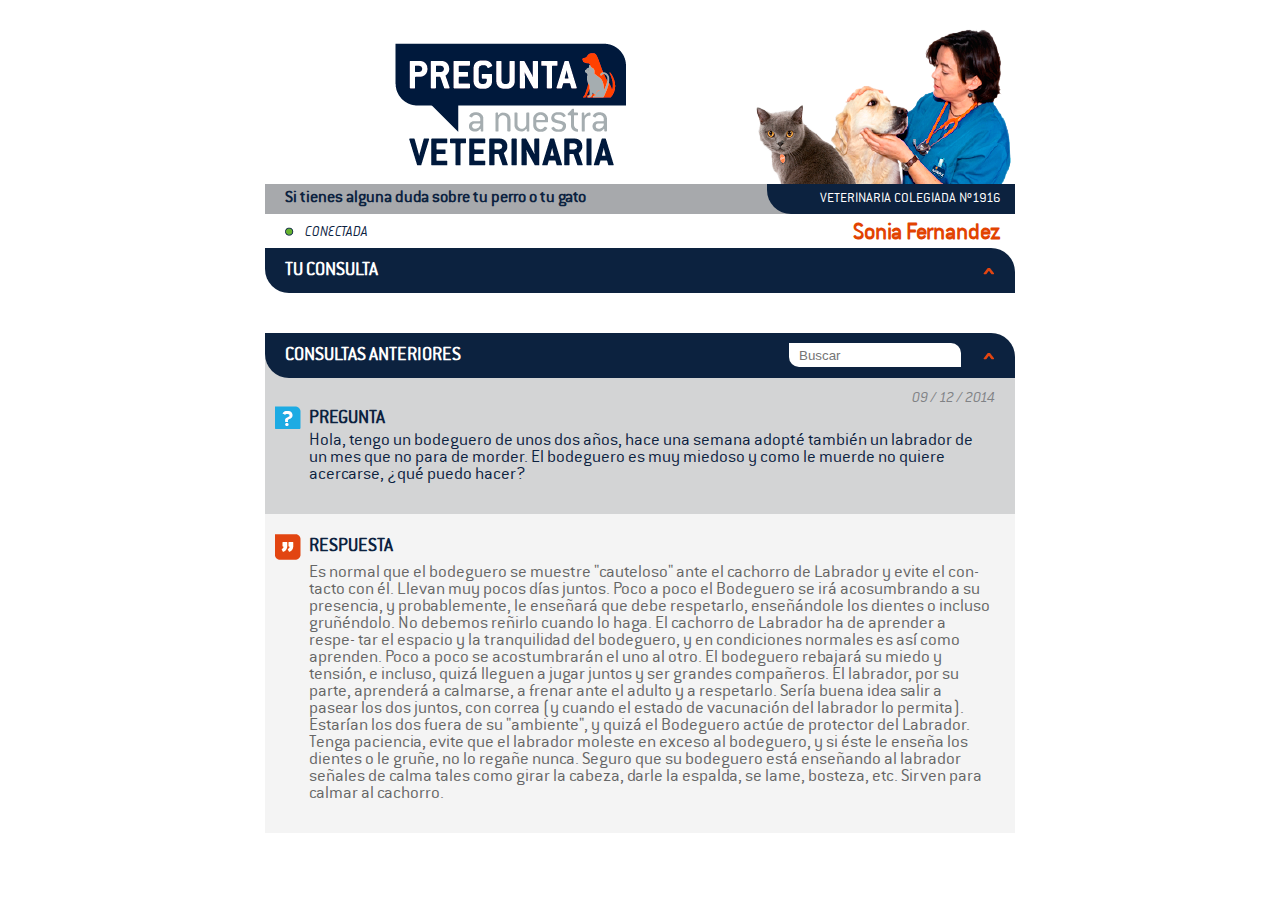
==== questions.html @ 4f4570eb "Upload_Tuesday (index + questions)" ====
<!DOCTYPE html>
<!-- saved from url=(0067)http://www.jdiazportfolio.com/desarollo_atraczion/html/index_6.html -->
<html>
<!--<![endif]-->

<head>
    <meta http-equiv="Content-Type" content="text/html; charset=UTF-8">
    <title>APP_ADVANCE
    </title>
    <meta name="google-site-verification" content="ICYBX1Roi07KupctHQJ2DNbftctWstk0-SpEl299LWQ">
    <meta charset="UTF-8">
    <script type="text/javascript" src="js/jquery-1.11.0.js"></script>
    <script type="text/javascript" src="js/uikit.js"></script>
    <script type="text/javascript" src="js/skrollr.min.js"></script>
    <meta name="description" content="">
    <meta name="Keywords" content="">
    <meta name="viewport" content="width=device-width, initial-scale=1.0, maximum-scale=1.0, user-scalable=no">
    <link type="text/css" rel="stylesheet" href="css/style.css">
    <link type="text/css" rel="stylesheet" href="css/style_mediaqueries.css">
    
   
</head>
<body>
<div class="app">
<header>
    <div class="img">
           <img src="img/img_cab_app_advance.png" alt="">
    </div>
    <div class="txt">
        <ul>
            <li><h2>Si tienes alguna duda sobre tu perro o  tu gato</h2></li>
             <li class="colegiada"><span>VETERINARIA COLEGIADA  Nº1916</span></li>
        </ul> 
        <ul class="perfil">
            <li><span>Conectada</span></li>
            <li><h3>Sonia Fernandez</h3></li>

        </ul>
    </div>  
    </header>

    <div class="cab"><h3>TU CONSULTA</h3></div>

        <div class="consulta_ant">
        <div class="cab">
            <h3>CONSULTAS ANTERIORES</h3>
            <input type="text" placeholder="Buscar">
        </div>
        <div class="odd_row question">
            <span class="date">09 / 12 / 2014</span>
            <h4>PREGUNTA</h4>
            <p>Hola, tengo un bodeguero de unos dos años, hace una semana adopté también un labrador de un
mes que no para de morder. El bodeguero es muy miedoso y como le muerde no quiere acercarse, 
¿qué puedo hacer?</p>
        </div>
        <div class="pair_row answer">
            <h4>RESPUESTA</h4>
            <p>Es normal que el bodeguero se muestre "cauteloso" ante el cachorro de Labrador y evite el con-
tacto con él. Llevan muy pocos días juntos. Poco a poco el Bodeguero se irá acosumbrando a su 
presencia, y probablemente, le enseñará que debe respetarlo, enseñándole los dientes o incluso 
gruñéndolo. No debemos reñirlo cuando lo haga. El cachorro de Labrador ha de aprender a respe-
tar el espacio y la tranquilidad del bodeguero, y en condiciones normales es así como aprenden. 
Poco a poco se acostumbrarán el uno al otro. El bodeguero rebajará su miedo y tensión, e incluso, 
quizá lleguen a jugar juntos y ser grandes compañeros. El labrador, por su parte, aprenderá a 
calmarse, a frenar ante el adulto y a respetarlo. Sería buena idea salir a pasear los dos juntos, con 
correa (y cuando el estado de vacunación del labrador lo permita). Estarían los dos fuera de su 
"ambiente", y quizá el Bodeguero actúe de protector del Labrador. Tenga paciencia, evite que el 
labrador moleste en exceso al bodeguero, y si éste le enseña los dientes o le gruñe, no lo regañe 
nunca. Seguro que su bodeguero está enseñando al labrador señales de calma tales como girar 
la cabeza, darle la espalda, se lame, bosteza, etc. Sirven para calmar al cachorro.</p>
        </div>

</body>

</html>
---- css/style.css ----
/* GENERAL CHANGES */


/* FONTS */
/* GENERAL CHANGES */


/* FONTS */

@font-face {
    font-family: 'conduit_itc_lightregular';
    src: url('fonts/Conduit_ITC_Light.eot');
    src: url('fonts/Conduit_ITC_Light.eot?#iefix') format('embedded-opentype'),
         url('fonts/Conduit_ITC_Light.woff2') format('woff2'),
         url('fonts/Conduit_ITC_Light.woff') format('woff'),
         url('fonts/Conduit_ITC_Light.ttf') format('truetype'),
         url('fonts/Conduit_ITC_Light.svg#conduit_itc_lightregular') format('svg');
    font-weight: normal;
    font-style: normal;

}

@font-face {
    font-family: 'conduit_itclight_italic';
    src: url('fonts/CONITCLI_0-webfont.eot');
    src: url('fonts/CONITCLI_0-webfont.eot?#iefix') format('embedded-opentype'),
         url('fonts/CONITCLI_0-webfont.woff2') format('woff2'),
         url('fonts/CONITCLI_0-webfont.woff') format('woff'),
         url('fonts/CONITCLI_0-webfont.ttf') format('truetype'),
         url('fonts/CONITCLI_0-webfont.svg#conduit_itclight_italic') format('svg');
    font-weight: normal;
    font-style: normal;

}

@font-face {
    font-family: 'conduit_itcbold';
    src: url('fonts/CONDITCB_0-webfont.eot');
    src: url('fonts/CONDITCB_0-webfont.eot?#iefix') format('embedded-opentype'),
         url('fonts/CONDITCB_0-webfont.woff2') format('woff2'),
         url('fonts/CONDITCB_0-webfont.woff') format('woff'),
         url('fonts/CONDITCB_0-webfont.ttf') format('truetype'),
         url('fonts/CONDITCB_0-webfont.svg#conduit_itcbold') format('svg');
    font-weight: normal;
    font-style: normal;

}

/* Fin Fonts */


/* APP */

.app{
  margin:auto;
  margin-bottom: 20px;
  width: 750px;
  height: auto;
  padding: 20px;
}

header{
  position: relative;
}

header .img {
    height: 156px;
    text-align: right;
}

header .txt {
    height: 50px;
}

.txt ul {
    background-color: #a7a9ac;
    height: 30px;
    margin: 0;
    padding-left: 20px;
}

.txt  ul + ul{
    background-color:transparent;
}

header li{
  position: relative;
  display: inline-block;
  vertical-align: top;
}

header li + li {
    background-color: #0c223f;
    border-radius: 0 0 0 24px;
    height: 26px;
    padding-right: 14px;
    padding-top: 4px;
    position: absolute;
    right: 0;
    text-align: right;
    width: 234px;
}

header li span {
    color: #fff;
    font-family: "conduit_itc_lightregular";
    font-size: 15px;
}

h2 {
    color: #0c223f;
    font-family: "conduit_itc_lightregular";
    font-size: 18px;
    margin: 0;
    padding-top: 7px;
    vertical-align: middle;
}

h3 {
    background: url("../img/img_icon_arrow.png") no-repeat scroll 698px 20px rgba(0, 0, 0, 0);
    color: #fff;
    display: inline-block;
    font-family: "conduit_itc_lightregular";
    font-size: 20px;
    margin: 0;
    padding-top: 14px;
    width: 100%;
}

h4 {
    background: url("../img/img_icon_question.png") no-repeat scroll 10px 0px rgba(0, 0, 0, 0);
    color: #0c223f;
    display: inline-block;
    font-family: "conduit_itc_lightregular";
    font-size: 20px;
    font-weight: 800;
    margin: 0;
    max-width: 706px;
    padding-left: 44px;
    padding-top: 4px;
    text-align: left;
    width: 100%;
}

.answer h4 {
    background: url("../img/img_icon_answer.png") no-repeat scroll 10px 10px rgba(0, 0, 0, 0);
    color: #0c223f;
    display: inline-block;
    font-family: "conduit_itc_lightregular";
    font-size: 20px;
    font-weight: 800;
    margin: 0;
    max-width: 706px;
    padding-left: 44px;
    padding-top: 14px;
    padding-bottom: 4px;
    text-align: left;
    width: 100%;
}

p {
    color: #0c223f;
    font-family: "conduit_itc_lightregular";
    font-size: 19px;
    margin: 0;
    padding: 20px;
}

.perfil li span {
    background: url("../img/img_icon_on.png") no-repeat scroll 0 4px rgba(0, 0, 0, 0);
    color: #0c223f;
    font-family: "conduit_itclight_italic";
    font-size: 15px;
    padding-left: 20px;
    text-transform: uppercase;
}

.perfil > li {
    padding-top: 8px;
}

.perfil li + li {
    background: none repeat scroll 0 0 rgba(0, 0, 0, 0);
}

.perfil h3{
    color: #e24301;
    font-family: "conduit_itc_lightregular";
    font-size: 25px;
    font-weight: bold;
    text-align: right;
    padding-top: 0px;
}

.consulta {
    background-color: #d3d4d5;
    border-radius: 0 24px;
    height: 224px;
}

.cab {
    background-color: #0c223f;
    border-radius: 0 24px;
    height: 45px;
    margin-top: 14px;
    padding-left: 20px;
    padding-right: 20px;
}

.consulta .cab {
    background-color: #0c223f;
    border-radius: 0 24px;
    height: 45px;
    margin-top: 14px;
    padding-left: 20px;
    padding-right: 20px;
}

input {
    border: 0 none;
    border-radius: 0 10px;
    height: 22px;
    margin-right: 20px;
    margin-top: 10px;
    padding-left: 10px;
    position: absolute;
    right: 34px;
    width: 160px;
}

textarea {
    border: 0 none;
    border-radius: 0 24px;
    font-family: "conduit_itc_lightregular";
    font-size: 20px;
    height: 70px;
    margin: 20px;
    padding: 14px;
    width: 680px;
}

p {
    color: #0c223f;
    font-family: "conduit_itc_lightregular";
    font-size: 19px;
    margin: 0;
    padding: 4px 24px 30px;
    text-align: left;
}

.button{
     text-align: center; 
}

button {
    background-color: #e24301;
    border: 0 none;
    border-radius: 0 10px;
    color: #fff;
    height: 24px;
    text-align: center;
    width: 80px;
}

.consulta_ant {
    background-color:#d3d4d5;
    margin-top:  40px;
    border-radius: 0 24px;
    height: auto;
}

.consulta_ant .cab {
    position: relative;
    background-color: #0c223f;
    border-radius: 0 24px;
    height: 45px;
    margin-top: 14px;
    padding-left: 20px;
}


.odd_row {
    background-color: #d3d4d5;
    display: block;
    height: auto;
    padding-top: 10px;
    text-align: right;
}

.pair_row{
    background-color: #e8e8e8;
    display: block;
    height: auto;
    vertical-align: middle;
    padding-top: 10px;
    text-align: right;
}

.date{
  font-family:"conduit_itclight_italic";
  padding-right:20px;
  color: #808285;
}

.consulta_ant a{
    color: #e24301;
    padding-left: 4px;
    text-decoration: none;
}

.question p{
  padding-left: 44px;
}

.answer {
    background-color: #f4f4f4;
}

.answer p{
  padding-left: 44px;
  color:#666666;
}
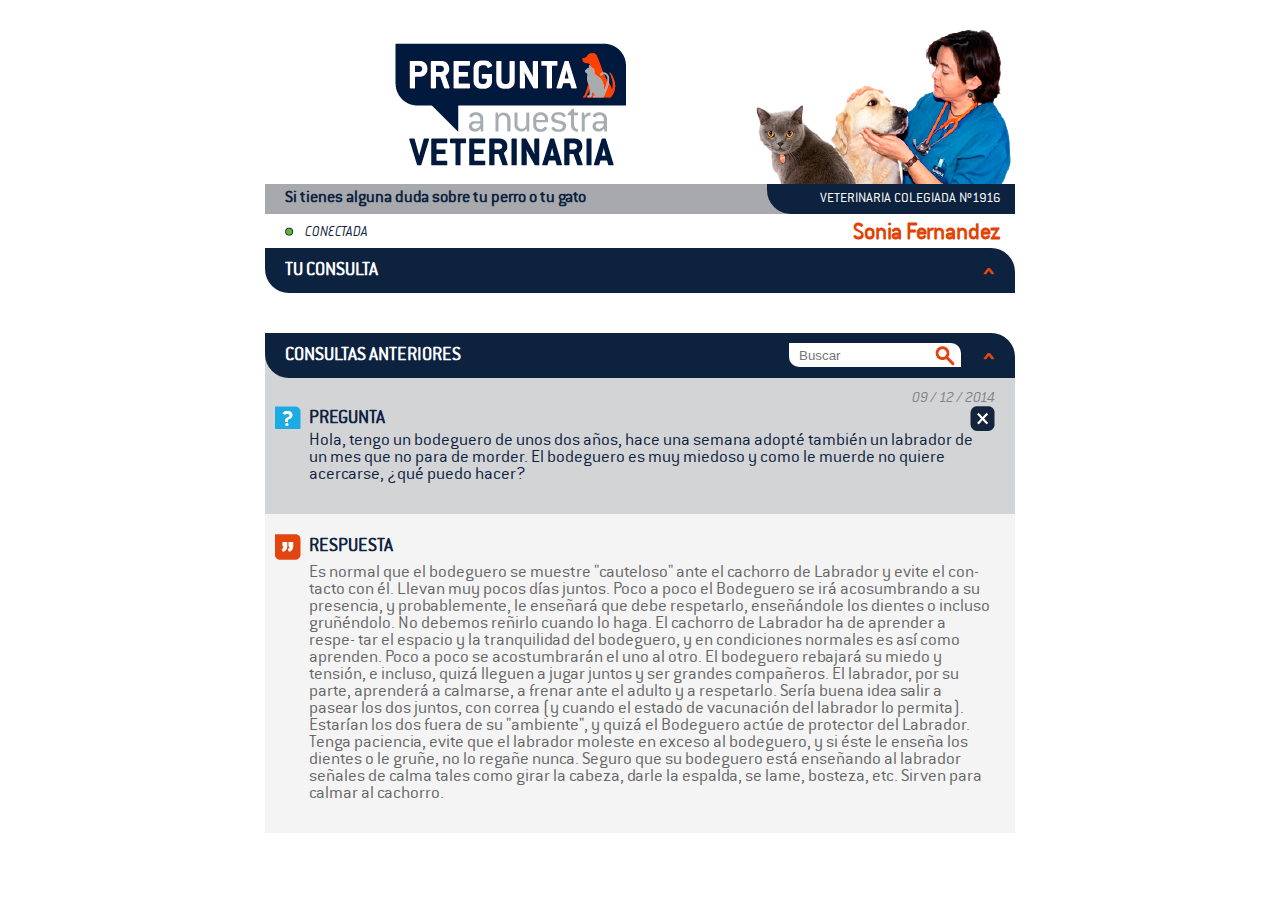
==== commit c88f30d8: "ICON (LUPA + CLOSE)" ====
--- a/questions.html
+++ b/questions.html
@@ -45,17 +45,23 @@
         <div class="cab">
             <h3>CONSULTAS ANTERIORES</h3>
             <input type="text" placeholder="Buscar">
+            <input class="lupa">
+
         </div>
-        <div class="odd_row question">
+        <div class="odd_row">
             <span class="date">09 / 12 / 2014</span>
-            <h4>PREGUNTA</h4>
-            <p>Hola, tengo un bodeguero de unos dos años, hace una semana adopté también un labrador de un
-mes que no para de morder. El bodeguero es muy miedoso y como le muerde no quiere acercarse, 
-¿qué puedo hacer?</p>
+            <div class="question">
+            <div class="close"><a href="#"><img src="img/img_close_blue.png" alt=""></a></div>
+                <h4>PREGUNTA</h4>
+                <p>Hola, tengo un bodeguero de unos dos años, hace una semana adopté también un labrador de un
+    mes que no para de morder. El bodeguero es muy miedoso y como le muerde no quiere acercarse, 
+    ¿qué puedo hacer?</p>
+            </div>
         </div>
-        <div class="pair_row answer">
-            <h4>RESPUESTA</h4>
-            <p>Es normal que el bodeguero se muestre "cauteloso" ante el cachorro de Labrador y evite el con-
+        <div class="pair_row">
+            <div class="answer">
+                <h4>RESPUESTA</h4>
+                <p>Es normal que el bodeguero se muestre "cauteloso" ante el cachorro de Labrador y evite el con-
 tacto con él. Llevan muy pocos días juntos. Poco a poco el Bodeguero se irá acosumbrando a su 
 presencia, y probablemente, le enseñará que debe respetarlo, enseñándole los dientes o incluso 
 gruñéndolo. No debemos reñirlo cuando lo haga. El cachorro de Labrador ha de aprender a respe-
@@ -68,6 +74,7 @@
 labrador moleste en exceso al bodeguero, y si éste le enseña los dientes o le gruñe, no lo regañe 
 nunca. Seguro que su bodeguero está enseñando al labrador señales de calma tales como girar 
 la cabeza, darle la espalda, se lame, bosteza, etc. Sirven para calmar al cachorro.</p>
+            </div>
         </div>
 
 </body>
--- a/css/style.css
+++ b/css/style.css
@@ -217,6 +217,7 @@
 }
 
 input {
+    background:#fff;
     border: 0 none;
     border-radius: 0 10px;
     height: 22px;
@@ -225,7 +226,16 @@
     padding-left: 10px;
     position: absolute;
     right: 34px;
+    top: 0;
     width: 160px;
+}
+
+.lupa {
+    background: url("../img/img_icon_lupa.png") no-repeat scroll 6px 3px transparent;
+    cursor: pointer;
+    position: absolute;
+    width: 20px;
+    z-index: 100000;
 }
 
 textarea {
@@ -263,10 +273,10 @@
 }
 
 .consulta_ant {
-    background-color:#d3d4d5;
-    margin-top:  40px;
-    border-radius: 0 24px;
+    background-color: #d3d4d5;
+    border-radius: 0 24px 24px;
     height: auto;
+    margin-top: 40px;
 }
 
 .consulta_ant .cab {
@@ -292,7 +302,6 @@
     display: block;
     height: auto;
     vertical-align: middle;
-    padding-top: 10px;
     text-align: right;
 }
 
@@ -308,15 +317,37 @@
     text-decoration: none;
 }
 
+.question{
+  position: relative;
+}
+
 .question p{
   padding-left: 44px;
 }
 
 .answer {
     background-color: #f4f4f4;
+    padding-top: 10px;
 }
 
 .answer p{
   padding-left: 44px;
   color:#666666;
-}+}
+
+.no_show{
+  display: none;
+}
+
+.close{
+  position: absolute;
+  right: 20px;
+}
+
+.loading{
+  position: absolute;
+  background-color:#fff;
+  opacity: 0.8;
+  width: 100%;
+  height:100%;
+}
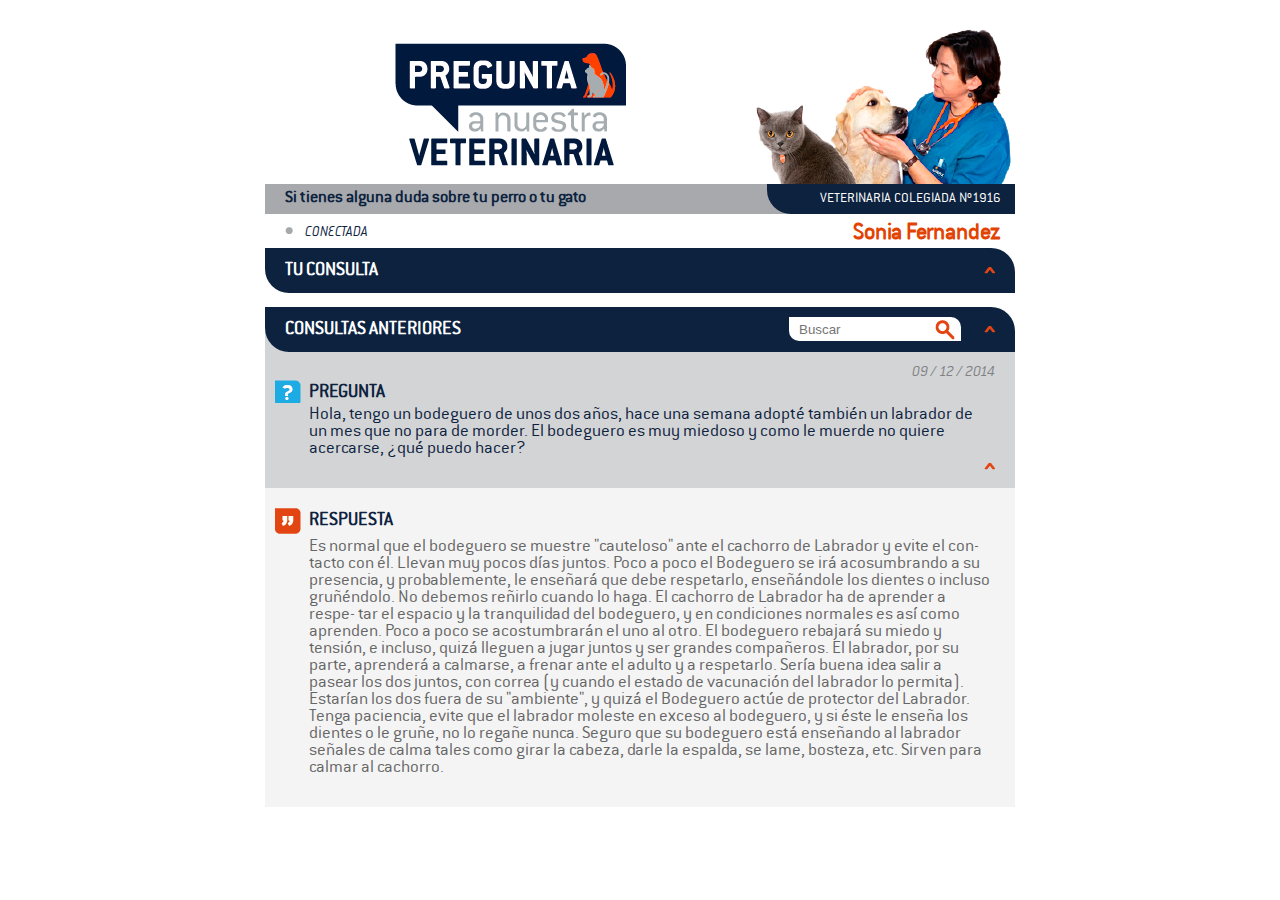
==== commit 5c3b3736: "DETAILS_CSS" ====
--- a/questions.html
+++ b/questions.html
@@ -32,26 +32,33 @@
              <li class="colegiada"><span>VETERINARIA COLEGIADA  Nº1916</span></li>
         </ul> 
         <ul class="perfil">
-            <li><span>Conectada</span></li>
+            <li><span class="off">Conectada</span></li>
             <li><h3>Sonia Fernandez</h3></li>
 
         </ul>
     </div>  
     </header>
 
-    <div class="cab"><h3>TU CONSULTA</h3></div>
-
-        <div class="consulta_ant">
         <div class="cab">
-            <h3>CONSULTAS ANTERIORES</h3>
+            <ul>
+                <li><h3>TU CONSULTA</h3>
+                <li><a href="#"><img src="img/img_icon_arrow_top.png" alt=""></a></li>
+            </ul>
+        </div>
+        <div class="cab">
+            <ul> 
+                <li><h3>CONSULTAS ANTERIORES</h3></li>
+                <li><a href="#"><img src="img/img_icon_arrow_top.png" alt=""></a></li>
+            </ul>
             <input type="text" placeholder="Buscar">
             <input class="lupa">
-
         </div>
+        <div class="consulta_ant">
+   
         <div class="odd_row">
             <span class="date">09 / 12 / 2014</span>
             <div class="question">
-            <div class="close"><a href="#"><img src="img/img_close_blue.png" alt=""></a></div>
+            <div class="close"><a href="#"><img src="img/img_icon_arrow_top.png" alt=""></a></div>
                 <h4>PREGUNTA</h4>
                 <p>Hola, tengo un bodeguero de unos dos años, hace una semana adopté también un labrador de un
     mes que no para de morder. El bodeguero es muy miedoso y como le muerde no quiere acercarse, 
--- a/css/style.css
+++ b/css/style.css
@@ -116,6 +116,15 @@
     vertical-align: middle;
 }
 
+.consulta > h3 {
+    color: #0c223f;
+    font-size: 18px;
+    font-weight: 900;
+    max-width: 730px;
+    padding-left: 20px;
+    padding-top: 0;
+}
+
 h3 {
     background: url("../img/img_icon_arrow.png") no-repeat scroll 698px 20px rgba(0, 0, 0, 0);
     color: #fff;
@@ -125,6 +134,10 @@
     margin: 0;
     padding-top: 14px;
     width: 100%;
+}
+
+.expand{
+      background: url("../img/img_icon_arrow.png");
 }
 
 h4 {
@@ -167,7 +180,6 @@
 }
 
 .perfil li span {
-    background: url("../img/img_icon_on.png") no-repeat scroll 0 4px rgba(0, 0, 0, 0);
     color: #0c223f;
     font-family: "conduit_itclight_italic";
     font-size: 15px;
@@ -175,6 +187,14 @@
     text-transform: uppercase;
 }
 
+.on {
+    background: url("../img/img_icon_on.png") no-repeat scroll 0 4px rgba(0, 0, 0, 0);
+}
+
+.off {
+    background: url("../img/img_icon_off.png") no-repeat scroll 0 4px rgba(0, 0, 0, 0);
+}
+
 .perfil > li {
     padding-top: 8px;
 }
@@ -195,7 +215,11 @@
 .consulta {
     background-color: #d3d4d5;
     border-radius: 0 24px;
-    height: 224px;
+    height: auto;
+    padding-top: 20px;
+    position: relative;
+    top: -20px;
+    z-index: 0;
 }
 
 .cab {
@@ -205,15 +229,35 @@
     margin-top: 14px;
     padding-left: 20px;
     padding-right: 20px;
-}
-
-.consulta .cab {
-    background-color: #0c223f;
-    border-radius: 0 24px;
-    height: 45px;
-    margin-top: 14px;
-    padding-left: 20px;
-    padding-right: 20px;
+    position: relative;
+    z-index: 10000;
+}
+
+.cab > ul {
+    margin: 0;
+    padding: 0;
+}
+
+.cab li {
+    display: inline-block;
+    list-style: outside none none;
+    width: auto;
+}
+.cab li + li {
+    position: absolute;
+    right: 20px;
+    top: 12px;
+    width: auto;
+}
+
+.consulta_ant {
+    background-color: #d3d4d5;
+    border-radius: 0 24px 24px;
+    height: auto;
+    padding-top: 20px;
+    position: relative;
+    top: -20px;
+    z-index: 0;
 }
 
 input {
@@ -259,7 +303,9 @@
 }
 
 .button{
-     text-align: center; 
+     text-align: center;
+     padding-top: 20px;
+     padding-bottom: 20px;
 }
 
 button {
@@ -276,7 +322,6 @@
     background-color: #d3d4d5;
     border-radius: 0 24px 24px;
     height: auto;
-    margin-top: 40px;
 }
 
 .consulta_ant .cab {
@@ -339,9 +384,25 @@
   display: none;
 }
 
-.close{
-  position: absolute;
-  right: 20px;
+.close {
+    bottom: 14px;
+    position: absolute;
+    right: 20px;
+}
+
+select {
+    background: none repeat scroll 0 0 #fff;
+    border: 0 none;
+    border-radius: 4px 0 0 4px;
+    color: #a7a9ac;
+    font-family: "conduit_itc_lightregular";
+    font-size: 18px;
+    height: 26px;
+    margin-left: 20px;
+    padding-left: 4px;
+    padding-top: 4px;
+    vertical-align: middle;
+    width: 160px;
 }
 
 .loading{
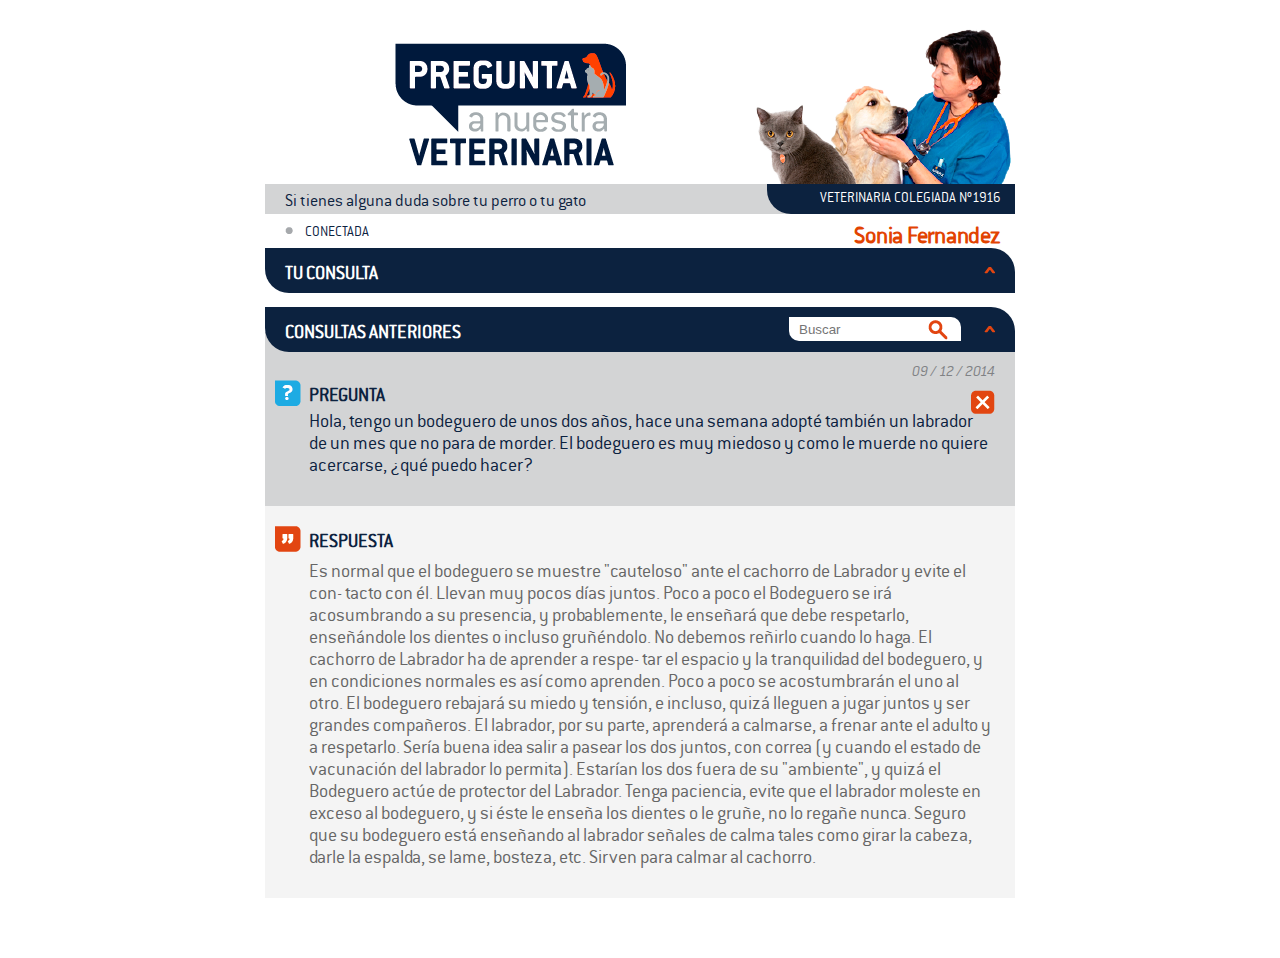
==== commit 1f957e9c: "MAQUETA_APP_ADVANCE (1era_version)" ====
--- a/questions.html
+++ b/questions.html
@@ -58,7 +58,7 @@
         <div class="odd_row">
             <span class="date">09 / 12 / 2014</span>
             <div class="question">
-            <div class="close"><a href="#"><img src="img/img_icon_arrow_top.png" alt=""></a></div>
+            <div class="close"><a href="#"><img src="img/img_close.png" alt=""></a></div>
                 <h4>PREGUNTA</h4>
                 <p>Hola, tengo un bodeguero de unos dos años, hace una semana adopté también un labrador de un
     mes que no para de morder. El bodeguero es muy miedoso y como le muerde no quiere acercarse, 
--- a/css/style.css
+++ b/css/style.css
@@ -1,20 +1,15 @@
 /* GENERAL CHANGES */
 
-
 /* FONTS */
-/* GENERAL CHANGES */
-
-
-/* FONTS */
 
 @font-face {
-    font-family: 'conduit_itc_lightregular';
-    src: url('fonts/Conduit_ITC_Light.eot');
-    src: url('fonts/Conduit_ITC_Light.eot?#iefix') format('embedded-opentype'),
-         url('fonts/Conduit_ITC_Light.woff2') format('woff2'),
-         url('fonts/Conduit_ITC_Light.woff') format('woff'),
-         url('fonts/Conduit_ITC_Light.ttf') format('truetype'),
-         url('fonts/Conduit_ITC_Light.svg#conduit_itc_lightregular') format('svg');
+    font-family: 'conduit_itclight';
+    src: url('fonts/CONDITCL-webfont.eot');
+    src: url('fonts/CONDITCL-webfont.eot?#iefix') format('embedded-opentype'),
+         url('fonts/CONDITCL-webfont.woff2') format('woff2'),
+         url('fonts/CONDITCL-webfont.woff') format('woff'),
+         url('fonts/CONDITCL-webfont.ttf') format('truetype'),
+         url('fonts/CONDITCL-webfont.svg#conduit_itclight') format('svg');
     font-weight: normal;
     font-style: normal;
 
@@ -73,7 +68,7 @@
 }
 
 .txt ul {
-    background-color: #a7a9ac;
+    background-color: #d3d4d5;
     height: 30px;
     margin: 0;
     padding-left: 20px;
@@ -103,17 +98,23 @@
 
 header li span {
     color: #fff;
-    font-family: "conduit_itc_lightregular";
+    font-family: 'conduit_itclight';
     font-size: 15px;
 }
 
 h2 {
     color: #0c223f;
-    font-family: "conduit_itc_lightregular";
+    font-family: 'conduit_itclight';
     font-size: 18px;
+    font-weight: normal;
     margin: 0;
     padding-top: 7px;
     vertical-align: middle;
+}
+
+h2 strong {
+    color: #0c223f;
+    font-family: "conduit_itclight";
 }
 
 .consulta > h3 {
@@ -129,7 +130,7 @@
     background: url("../img/img_icon_arrow.png") no-repeat scroll 698px 20px rgba(0, 0, 0, 0);
     color: #fff;
     display: inline-block;
-    font-family: "conduit_itc_lightregular";
+    font-family: 'conduit_itclight';
     font-size: 20px;
     margin: 0;
     padding-top: 14px;
@@ -144,7 +145,7 @@
     background: url("../img/img_icon_question.png") no-repeat scroll 10px 0px rgba(0, 0, 0, 0);
     color: #0c223f;
     display: inline-block;
-    font-family: "conduit_itc_lightregular";
+    font-family: 'conduit_itclight';
     font-size: 20px;
     font-weight: 800;
     margin: 0;
@@ -159,7 +160,7 @@
     background: url("../img/img_icon_answer.png") no-repeat scroll 10px 10px rgba(0, 0, 0, 0);
     color: #0c223f;
     display: inline-block;
-    font-family: "conduit_itc_lightregular";
+    font-family: 'conduit_itclight';
     font-size: 20px;
     font-weight: 800;
     margin: 0;
@@ -173,7 +174,7 @@
 
 p {
     color: #0c223f;
-    font-family: "conduit_itc_lightregular";
+    font-family: 'conduit_itclight';
     font-size: 19px;
     margin: 0;
     padding: 20px;
@@ -181,7 +182,7 @@
 
 .perfil li span {
     color: #0c223f;
-    font-family: "conduit_itclight_italic";
+    font-family: 'conduit_itclight';
     font-size: 15px;
     padding-left: 20px;
     text-transform: uppercase;
@@ -205,7 +206,7 @@
 
 .perfil h3{
     color: #e24301;
-    font-family: "conduit_itc_lightregular";
+    font-family: 'conduit_itclight';
     font-size: 25px;
     font-weight: bold;
     text-align: right;
@@ -247,7 +248,7 @@
     position: absolute;
     right: 20px;
     top: 12px;
-    width: auto;
+    width: auto;p
 }
 
 .consulta_ant {
@@ -276,16 +277,20 @@
 
 .lupa {
     background: url("../img/img_icon_lupa.png") no-repeat scroll 6px 3px transparent;
+    border:0;
+    border-radius: 0;
     cursor: pointer;
+    display: inline-block;
+    height: 24px;
     position: absolute;
-    width: 20px;
+    width: 27px;
     z-index: 100000;
 }
 
 textarea {
     border: 0 none;
     border-radius: 0 24px;
-    font-family: "conduit_itc_lightregular";
+    font-family: 'conduit_itclight';
     font-size: 20px;
     height: 70px;
     margin: 20px;
@@ -293,9 +298,20 @@
     width: 680px;
 }
 
+#register_answer h3 {
+    background: none repeat scroll 0 0 rgba(0, 0, 0, 0);
+    color: #0c223f;
+    font-size: 18px;
+    font-weight: 900;
+    max-width: 730px;
+    padding-bottom: 5px;
+    padding-left: 20px;
+    padding-top: 0;
+}
+
 p {
     color: #0c223f;
-    font-family: "conduit_itc_lightregular";
+    font-family: 'conduit_itclight';
     font-size: 19px;
     margin: 0;
     padding: 4px 24px 30px;
@@ -308,7 +324,7 @@
      padding-bottom: 20px;
 }
 
-button {
+#btnAccess {
     background-color: #e24301;
     border: 0 none;
     border-radius: 0 10px;
@@ -388,14 +404,15 @@
     bottom: 14px;
     position: absolute;
     right: 20px;
+    top: 10px;
 }
 
 select {
     background: none repeat scroll 0 0 #fff;
     border: 0 none;
     border-radius: 4px 0 0 4px;
-    color: #a7a9ac;
-    font-family: "conduit_itc_lightregular";
+    color: #666666;
+    font-family: 'conduit_itclight';
     font-size: 18px;
     height: 26px;
     margin-left: 20px;
@@ -405,6 +422,24 @@
     width: 160px;
 }
 
+#results{
+    color: #666666;
+    background-color: #fff;
+    border-radius: 0 24px;
+    height: 400px;
+    width: 750px;
+    padding: 40px;
+    text-align: center;
+    position: relative;
+    z-index: 10000;
+}
+
+p{  
+    font-family: 'conduit_itclight';
+    font-size: 20px;
+    text-align: left;
+}
+
 .loading{
   position: absolute;
   background-color:#fff;
